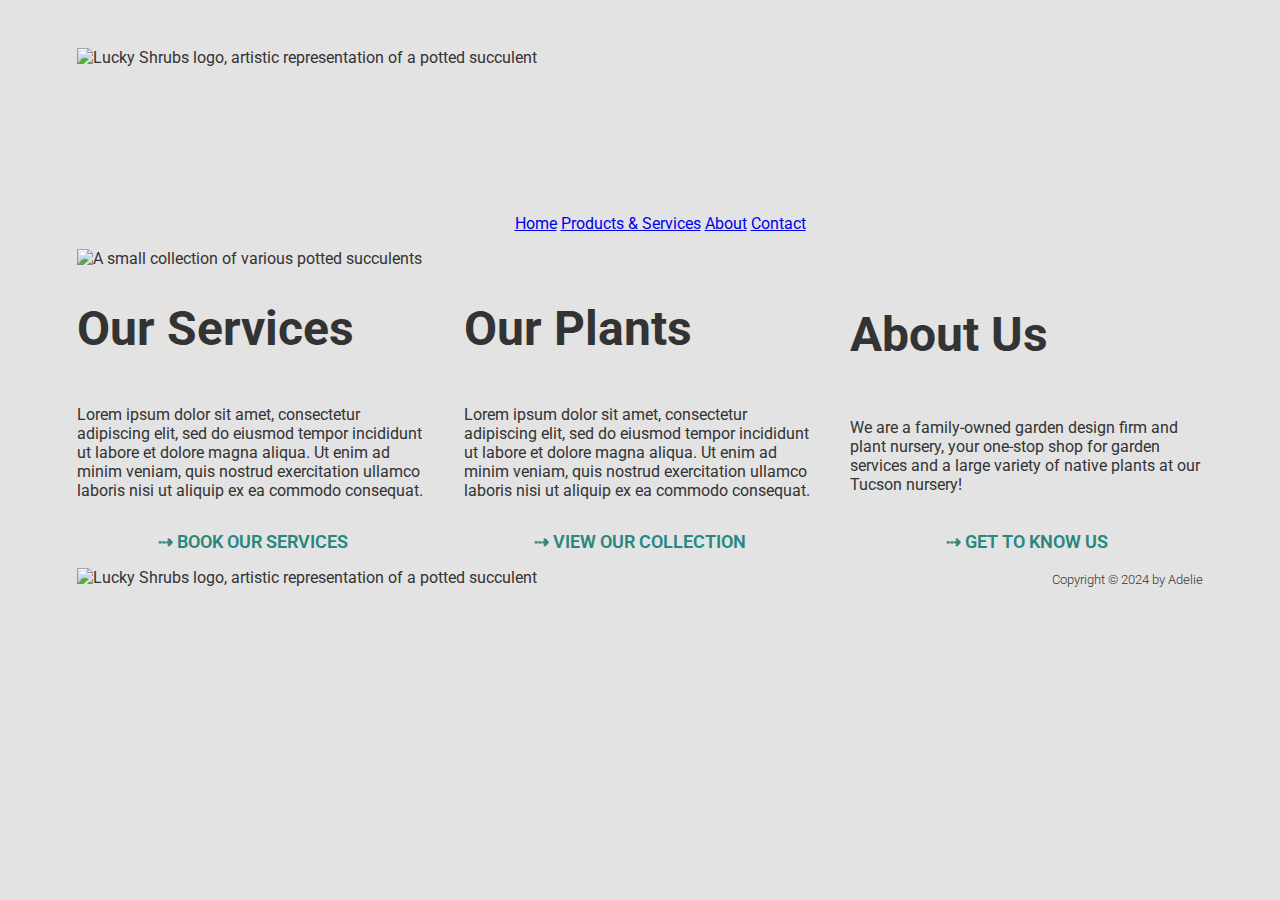
==== index.html @ dd553fab "initial styling" ====
<!DOCTYPE html>
<html lang="en">
<head>
    <meta charset="utf-8">
    <meta name="viewport" content="width=device-width, initial-scale=0.1">

    <title>Lucky Shrub</title>
    <meta name="description" content="">
    <meta name="author" content="Lucky Shrub Design Firm & Nursery">

    <link rel="stylesheet" href="styles.css">

    <link rel="preconnect" href="https://fonts.googleapis.com">
    <link rel="preconnect" href="https://fonts.gstatic.com" crossorigin>
    <link href="https://fonts.googleapis.com/css2?family=Roboto:ital,wght@0,300;0,400;1,300;1,400&display=swap" rel="stylesheet">
</head>
<body>
    <!-- LOGO -->
    <header>
        <img src="./assets/logo-green.png" 
             class="header-logo"
             alt="Lucky Shrubs logo, artistic representation of a potted succulent">
    </header>
    <!-- NAVIGATION MENU -->
    <nav>
        <ul>
            <li><a href="index.html">Home</a></li>
            <li><a href="#">Products & Services</a></li>
            <li><a href="#">About</a></li>
            <li><a href="#">Contact</a></li>
        </ul>
    </nav>
    <main>
        <!-- PROMOTIONAL BANNER -->
        <section>
            <img src="./assets/succulents.png" class="banner"
                 alt="A small collection of various potted succulents">
        </section>
        <!-- CONTENT COLUMNS -->
        <section>
            <article>
                <img src="" alt="">
                <h1>Our Services</h1>
                <p>Lorem ipsum dolor sit amet, consectetur adipiscing elit, sed do eiusmod tempor incididunt ut labore et dolore magna aliqua. Ut enim ad minim veniam, quis nostrud exercitation ullamco laboris nisi ut aliquip ex ea commodo consequat.</p>
                <div>
                    <a href="#">Book our services</a>
                </div>
            </article>
            <article>
                <img src="" alt="">
                <h1>Our Plants</h1>
                <p>Lorem ipsum dolor sit amet, consectetur adipiscing elit, sed do eiusmod tempor incididunt ut labore et dolore magna aliqua. Ut enim ad minim veniam, quis nostrud exercitation ullamco laboris nisi ut aliquip ex ea commodo consequat.</p>
                <div>
                    <a href="#">View our collection</a>
                </div>
            </article>
            <article>
                <img src="" alt="">
                <h1>About Us</h1>
                <p>
                    We are a family-owned garden design firm and plant nursery,
                    your one-stop shop for garden services and a large variety of native
                    plants at our Tucson nursery!
                </p>
                <div>
                    <a href="#">Get to know us</a>
                </div>
            </article>
        </section>
        <!-- FOOTER -->
        <footer>
            <div>
                <img src="./assets/logo-green.png" 
                     alt="Lucky Shrubs logo, artistic representation of a potted succulent">
            </div>
            <div class="copyright">
                Copyright &copy; 2024 by Adelie
            </div>
        </footer>
    </main>
</body>
</html>
---- styles.css ----
body {
    background-color: #E3E3E3;
    font-family: 'Roboto', sans-serif;
    color: #333333;
    margin-top: 3rem;
    margin-bottom: 3rem;
    margin-left: 6%;
    margin-right: 6%;
}

h1 {
    font-size: 3rem;
}

h2 {
    font-size: 2rem;
    
}

header > img {
    display: block;
    margin: 0 auto;
}

nav ul {
    list-style: none;
    text-align: center;
}

nav li {
    display: inline-block;
}

section {
    display: flex;
    gap: 3%;
}

article {
    flex: 1;
    display: flex; /* nesting flex */
    flex-direction: column;
    justify-content: space-between;
}

article div {
    padding: 1rem;
    text-align: center;
}

article a {
    font-size: 1.1rem;
    color: #26877F;
    font-weight: 600;
    text-decoration: none;
    text-transform: uppercase;
}

article a::before {
    content: '⇢ ';
}

footer {
    display: flex;
}

footer div {
    flex: 1;
}

.banner {
    width: 100%;
}

.header-logo {
    height: 150px;
    width: auto;
}

footer > div > img {
    height: 100px;
    width: auto;
}

.copyright {
    font-size: 0.8rem;
    font-weight: 300;
    text-align: right;
    align-self: flex-end;
}
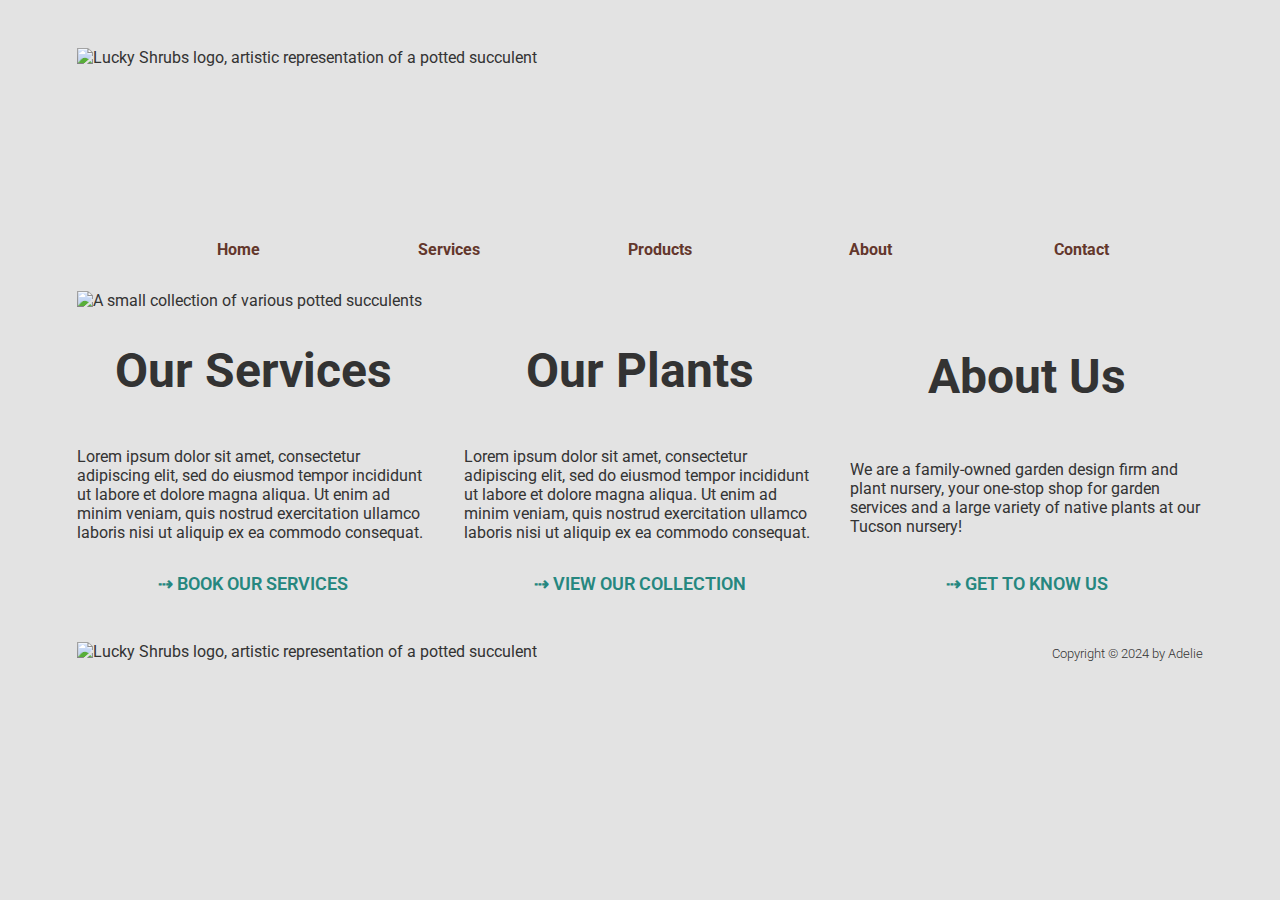
==== commit e56949b7: "add nav styling" ====
--- a/index.html
+++ b/index.html
@@ -25,7 +25,8 @@
     <nav>
         <ul>
             <li><a href="index.html">Home</a></li>
-            <li><a href="#">Products & Services</a></li>
+            <li><a href="#">Services</a></li>
+            <li><a href="#">Products</a></li>
             <li><a href="#">About</a></li>
             <li><a href="#">Contact</a></li>
         </ul>
--- a/styles.css
+++ b/styles.css
@@ -22,13 +22,26 @@
     margin: 0 auto;
 }
 
+nav {
+    padding: 1rem;
+}
+
 nav ul {
+    display: flex;
+    justify-content: space-around;
     list-style: none;
     text-align: center;
 }
 
 nav li {
-    display: inline-block;
+    flex: 1;
+}
+
+nav a {
+    color: #63372c;
+    text-decoration: none;
+    font-weight: 700;
+
 }
 
 section {
@@ -48,6 +61,10 @@
     text-align: center;
 }
 
+article h1 {
+    text-align: center;
+}
+
 article a {
     font-size: 1.1rem;
     color: #26877F;
@@ -62,6 +79,7 @@
 
 footer {
     display: flex;
+    padding: 2rem 0;
 }
 
 footer div {
@@ -73,12 +91,12 @@
 }
 
 .header-logo {
-    height: 150px;
+    height: 10rem;
     width: auto;
 }
 
 footer > div > img {
-    height: 100px;
+    height: 5rem;
     width: auto;
 }
 
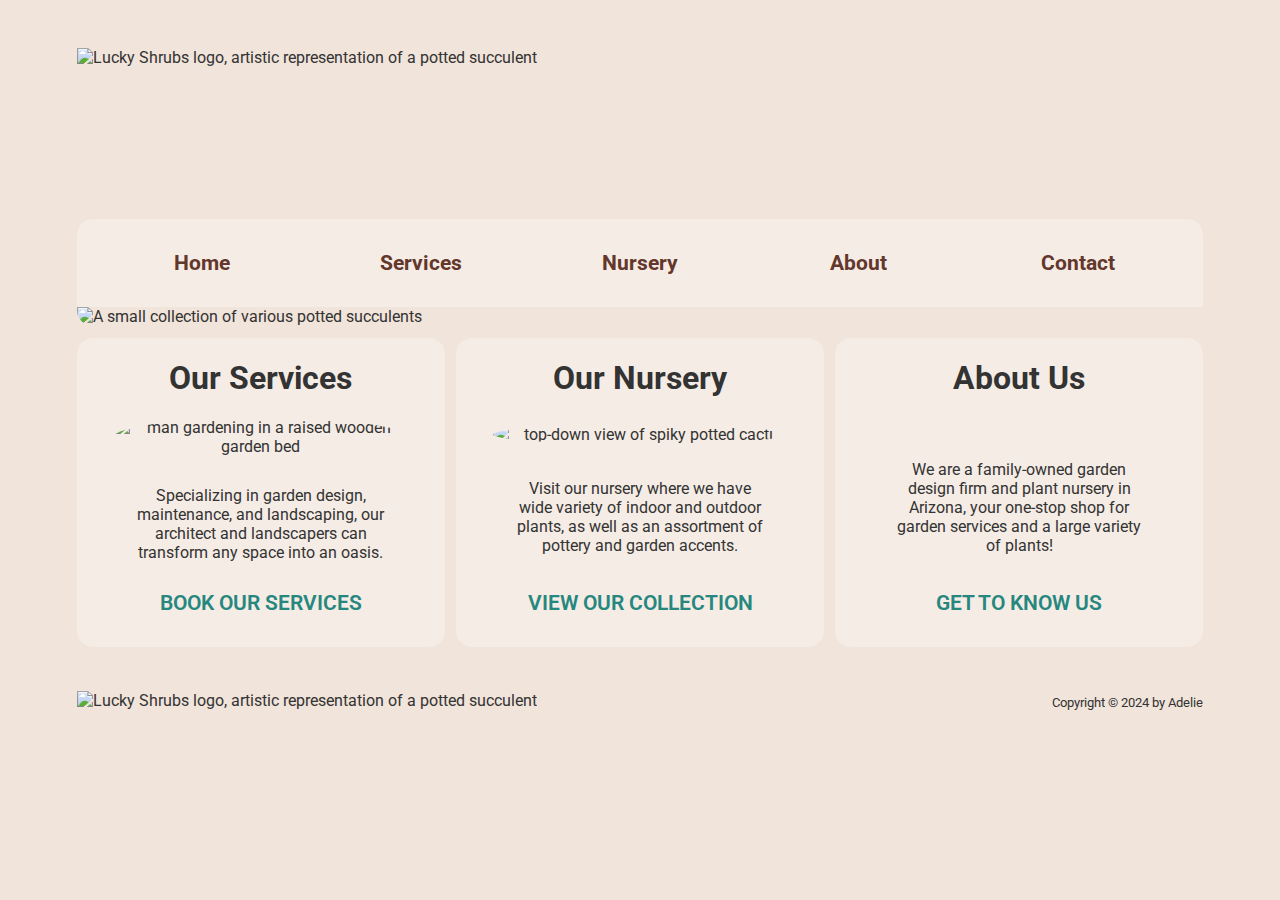
==== commit 5c07f3f2: "style content columns" ====
--- a/index.html
+++ b/index.html
@@ -18,7 +18,6 @@
     <!-- LOGO -->
     <header>
         <img src="./assets/logo-green.png" 
-             class="header-logo"
              alt="Lucky Shrubs logo, artistic representation of a potted succulent">
     </header>
     <!-- NAVIGATION MENU -->
@@ -26,7 +25,7 @@
         <ul>
             <li><a href="index.html">Home</a></li>
             <li><a href="#">Services</a></li>
-            <li><a href="#">Products</a></li>
+            <li><a href="#">Nursery</a></li>
             <li><a href="#">About</a></li>
             <li><a href="#">Contact</a></li>
         </ul>
@@ -40,28 +39,32 @@
         <!-- CONTENT COLUMNS -->
         <section>
             <article>
-                <img src="" alt="">
                 <h1>Our Services</h1>
-                <p>Lorem ipsum dolor sit amet, consectetur adipiscing elit, sed do eiusmod tempor incididunt ut labore et dolore magna aliqua. Ut enim ad minim veniam, quis nostrud exercitation ullamco laboris nisi ut aliquip ex ea commodo consequat.</p>
+                <img src="./assets/landscaper.png" alt="man gardening in a raised wooden garden bed">
+                <p>Specializing in garden design, maintenance, and landscaping,
+                    our architect and landscapers can transform 
+                    any space into an oasis. 
+                </p>
                 <div>
                     <a href="#">Book our services</a>
                 </div>
             </article>
             <article>
-                <img src="" alt="">
-                <h1>Our Plants</h1>
-                <p>Lorem ipsum dolor sit amet, consectetur adipiscing elit, sed do eiusmod tempor incididunt ut labore et dolore magna aliqua. Ut enim ad minim veniam, quis nostrud exercitation ullamco laboris nisi ut aliquip ex ea commodo consequat.</p>
+                <h1>Our Nursery</h1>
+                <img src="./assets/potted-plants.png" alt="top-down view of spiky potted cacti">
+                <p>Visit our nursery where we have wide variety of indoor and outdoor plants, 
+                    as well as an assortment of pottery and garden accents.
+                </p>
                 <div>
                     <a href="#">View our collection</a>
                 </div>
             </article>
             <article>
-                <img src="" alt="">
                 <h1>About Us</h1>
+                <img src="./assets/arizona.png" alt="">
                 <p>
-                    We are a family-owned garden design firm and plant nursery,
-                    your one-stop shop for garden services and a large variety of native
-                    plants at our Tucson nursery!
+                    We are a family-owned garden design firm and plant nursery in Arizona,
+                    your one-stop shop for garden services and a large variety of plants!
                 </p>
                 <div>
                     <a href="#">Get to know us</a>
--- a/styles.css
+++ b/styles.css
@@ -1,5 +1,5 @@
 body {
-    background-color: #E3E3E3;
+    background-color: #F1E4DA;
     font-family: 'Roboto', sans-serif;
     color: #333333;
     margin-top: 3rem;
@@ -8,22 +8,18 @@
     margin-right: 6%;
 }
 
-h1 {
-    font-size: 3rem;
-}
-
-h2 {
-    font-size: 2rem;
-    
-}
-
 header > img {
     display: block;
     margin: 0 auto;
+    height: 10rem;
+    width: auto;
+    padding-bottom: 1%;
 }
 
 nav {
     padding: 1rem;
+    background-color: #F5ECE5;
+    border-radius: 1rem 1rem 0 0;
 }
 
 nav ul {
@@ -31,6 +27,7 @@
     justify-content: space-around;
     list-style: none;
     text-align: center;
+    padding-left: 0;
 }
 
 nav li {
@@ -39,14 +36,32 @@
 
 nav a {
     color: #63372c;
+    font-size: 1.3rem;
     text-decoration: none;
     font-weight: 700;
+    position: relative;
+}
 
+nav a::before {
+    content: '';
+    position: absolute;
+    width: 0; 
+    height: 1px; 
+    background: #63372c;
+    transition: width 0.4s ease-in-out; 
+    bottom: -12px; 
+    left: 50%; 
+    transform: translateX(-50%); 
+}
+
+nav a:hover::before {
+    width: 100%; 
 }
 
 section {
     display: flex;
-    gap: 3%;
+    gap: 1%;
+    padding-bottom: 1%;
 }
 
 article {
@@ -54,27 +69,42 @@
     display: flex; /* nesting flex */
     flex-direction: column;
     justify-content: space-between;
-}
-
-article div {
-    padding: 1rem;
+    background-color: #F5ECE5;
+    border-radius: 1rem;
     text-align: center;
 }
 
 article h1 {
     text-align: center;
+    font-size: 2rem;
+}
+
+article p {
+    padding: 8% 16%;
+    margin: 0;
+}
+
+article div {
+    padding: 0 1.5rem 2rem 1.5rem;
 }
 
 article a {
-    font-size: 1.1rem;
+    font-size: 1.3rem;
     color: #26877F;
     font-weight: 600;
     text-decoration: none;
     text-transform: uppercase;
+    transition: 0.4s ease-in-out;
 }
 
-article a::before {
-    content: '⇢ ';
+article a:hover {
+    color: #67ABA5;
+}
+
+article img {
+    border-radius: 100%;
+    width: 80%;
+    margin: 0 auto;
 }
 
 footer {
@@ -88,21 +118,18 @@
 
 .banner {
     width: 100%;
-}
-
-.header-logo {
-    height: 10rem;
-    width: auto;
+    border-radius: 0 0 1rem 1rem;
 }
 
 footer > div > img {
     height: 5rem;
     width: auto;
+    align-self: flex-start;
 }
 
 .copyright {
     font-size: 0.8rem;
-    font-weight: 300;
+    font-weight: 400;
     text-align: right;
     align-self: flex-end;
 }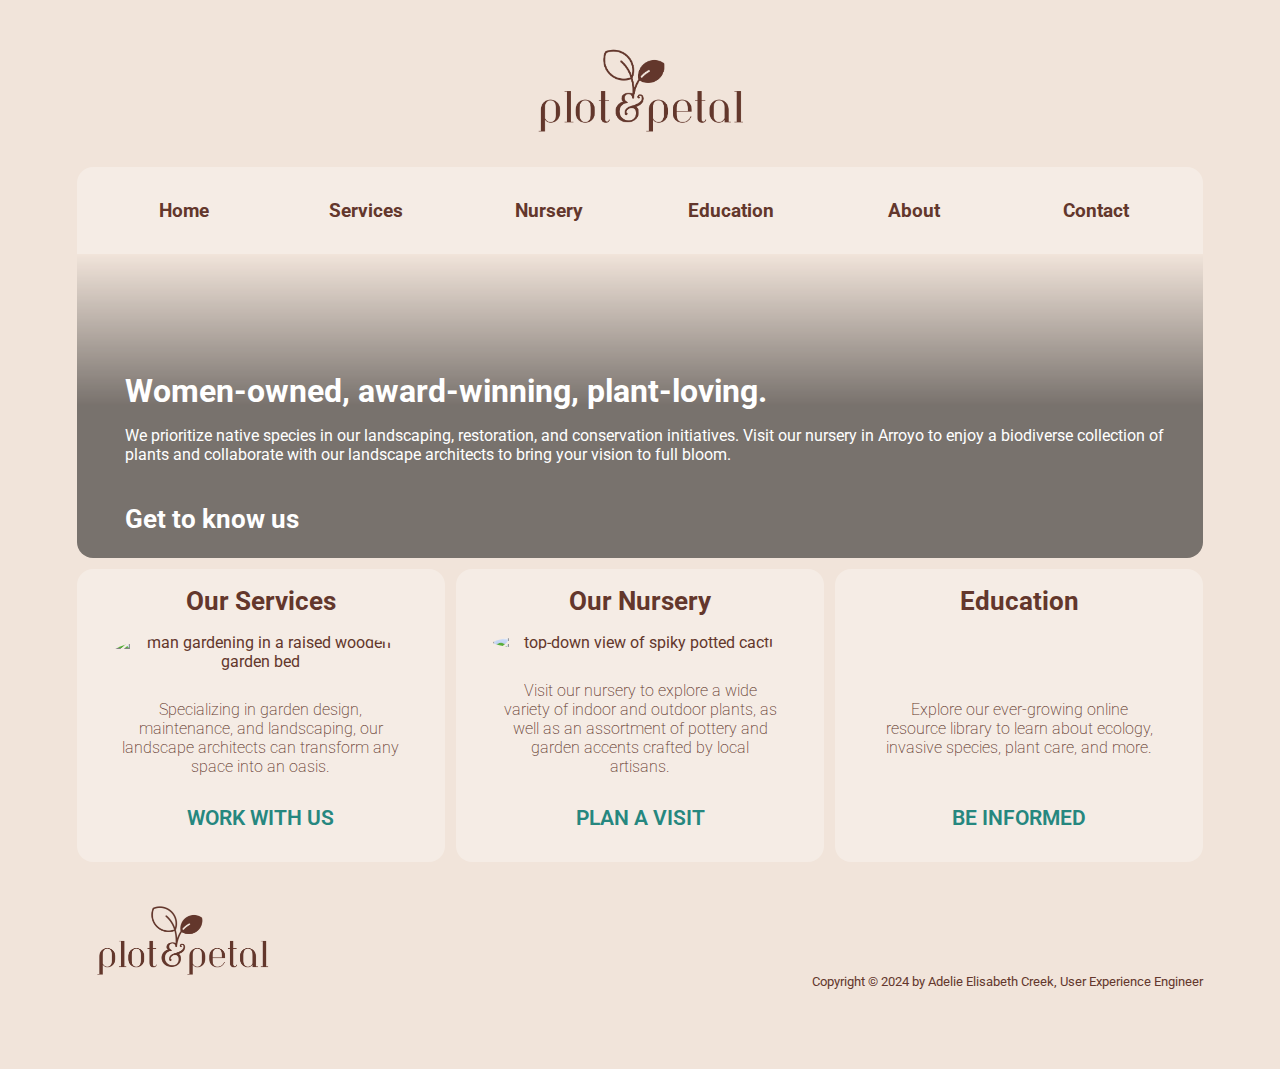
==== commit 42afe7b5: "rebrand from original assignment" ====
--- a/index.html
+++ b/index.html
@@ -4,9 +4,10 @@
     <meta charset="utf-8">
     <meta name="viewport" content="width=device-width, initial-scale=0.1">
 
-    <title>Lucky Shrub</title>
-    <meta name="description" content="">
-    <meta name="author" content="Lucky Shrub Design Firm & Nursery">
+    <title>Plot & Petal</title>
+    <meta name="description" content="Women-owned garden design and plant nursery, 
+                                      an imagined ecommerce project.">
+    <meta name="author" content="Adelie Elisabeth Creek">
 
     <link rel="stylesheet" href="styles.css">
 
@@ -17,8 +18,8 @@
 <body>
     <!-- LOGO -->
     <header>
-        <img src="./assets/logo-green.png" 
-             alt="Lucky Shrubs logo, artistic representation of a potted succulent">
+        <img src="./assets/logo.png" 
+             alt="Plot & Petal logo, two leaves sprouting from the ampersand in the title">
     </header>
     <!-- NAVIGATION MENU -->
     <nav>
@@ -26,15 +27,25 @@
             <li><a href="index.html">Home</a></li>
             <li><a href="#">Services</a></li>
             <li><a href="#">Nursery</a></li>
+            <li><a href="#">Education</a></li>
             <li><a href="#">About</a></li>
             <li><a href="#">Contact</a></li>
         </ul>
     </nav>
     <main>
-        <!-- PROMOTIONAL BANNER -->
+        <!-- ABOUT SECTION -->
         <section>
-            <img src="./assets/succulents.png" class="banner"
-                 alt="A small collection of various potted succulents">
+            <div class="about">
+                <h2>Women-owned, award-winning, plant-loving.</h2>
+                <p>
+                    We prioritize native species in our
+                    landscaping, restoration, and conservation initiatives.
+                    Visit our nursery in Arroyo to enjoy a biodiverse collection
+                    of plants and collaborate with our landscape architects
+                    to bring your vision to full bloom.
+                </p>
+                <a href="#">Get to know us</a>
+            </div>
         </section>
         <!-- CONTENT COLUMNS -->
         <section>
@@ -42,43 +53,43 @@
                 <h1>Our Services</h1>
                 <img src="./assets/landscaper.png" alt="man gardening in a raised wooden garden bed">
                 <p>Specializing in garden design, maintenance, and landscaping,
-                    our architect and landscapers can transform 
-                    any space into an oasis. 
+                    our landscape architects can transform any space into an oasis. 
                 </p>
                 <div>
-                    <a href="#">Book our services</a>
+                    <a href="#">Work with us</a>
                 </div>
             </article>
             <article>
                 <h1>Our Nursery</h1>
                 <img src="./assets/potted-plants.png" alt="top-down view of spiky potted cacti">
-                <p>Visit our nursery where we have wide variety of indoor and outdoor plants, 
-                    as well as an assortment of pottery and garden accents.
+                <p>Visit our nursery to explore a wide variety of indoor and outdoor plants, 
+                    as well as an assortment of pottery and garden accents
+                    crafted by local artisans.
                 </p>
                 <div>
-                    <a href="#">View our collection</a>
+                    <a href="#">Plan a visit</a>
                 </div>
             </article>
             <article>
-                <h1>About Us</h1>
+                <h1>Education</h1>
                 <img src="./assets/arizona.png" alt="">
                 <p>
-                    We are a family-owned garden design firm and plant nursery in Arizona,
-                    your one-stop shop for garden services and a large variety of plants!
+                    Explore our ever-growing online resource library to learn about 
+                    ecology, invasive species, plant care, and more. 
                 </p>
                 <div>
-                    <a href="#">Get to know us</a>
+                    <a href="#">Be informed</a>
                 </div>
             </article>
         </section>
         <!-- FOOTER -->
         <footer>
             <div>
-                <img src="./assets/logo-green.png" 
+                <img src="./assets/logo.png" 
                      alt="Lucky Shrubs logo, artistic representation of a potted succulent">
             </div>
             <div class="copyright">
-                Copyright &copy; 2024 by Adelie
+                Copyright &copy; 2024 by Adelie Elisabeth Creek, User Experience Engineer
             </div>
         </footer>
     </main>
--- a/styles.css
+++ b/styles.css
@@ -1,19 +1,16 @@
 body {
     background-color: #F1E4DA;
     font-family: 'Roboto', sans-serif;
-    color: #333333;
-    margin-top: 3rem;
-    margin-bottom: 3rem;
-    margin-left: 6%;
-    margin-right: 6%;
+    color: #63372c;
+    margin: 3rem 6%;
 }
 
 header > img {
     display: block;
     margin: 0 auto;
-    height: 10rem;
+    height: 6rem;
     width: auto;
-    padding-bottom: 1%;
+    padding-bottom: 2%;
 }
 
 nav {
@@ -36,7 +33,7 @@
 
 nav a {
     color: #63372c;
-    font-size: 1.3rem;
+    font-size: 1.2rem;
     text-decoration: none;
     font-weight: 700;
     position: relative;
@@ -46,10 +43,10 @@
     content: '';
     position: absolute;
     width: 0; 
-    height: 1px; 
+    height: 0.05rem; 
     background: #63372c;
     transition: width 0.4s ease-in-out; 
-    bottom: -12px; 
+    bottom: -0.6rem; 
     left: 50%; 
     transform: translateX(-50%); 
 }
@@ -76,11 +73,12 @@
 
 article h1 {
     text-align: center;
-    font-size: 2rem;
+    font-size: 1.6rem;
 }
 
 article p {
-    padding: 8% 16%;
+    font-weight: 200;
+    padding: 8% 12%;
     margin: 0;
 }
 
@@ -97,7 +95,8 @@
     transition: 0.4s ease-in-out;
 }
 
-article a:hover {
+article a:hover,
+.about a:hover {
     color: #67ABA5;
 }
 
@@ -116,10 +115,43 @@
     flex: 1;
 }
 
-.banner {
+.about {
+    flex: 1;
+    display: flex;
+    flex-direction: column;
+    justify-content: flex-end;
+    align-items: flex-start;
+    background-image: linear-gradient(to bottom, rgba(0,0,0,0), rgba(0,0,0,0.5) 50%, rgba(0,0,0,0.5) 100%),
+                      url('./assets/succulents.png');
+    background-size: cover;
+    background-position: center;
+    border-radius: 0 0 1rem 1rem;
     width: 100%;
-    border-radius: 0 0 1rem 1rem;
+    height: 304px;
+    position: relative;
+    color: #ffffff;
 }
+
+.about h2 {
+    font-size: 2rem;
+    padding-left: 3rem;
+    margin: 0;
+}
+
+.about a {
+    text-decoration: none;
+    color: #ffffff;
+    font-size: 1.6rem;
+    font-weight: 700;
+    transition: 0.4s ease-in-out;
+}
+
+.about p,
+.about a {
+    padding-left: 3rem;
+    padding-bottom: 1.5rem;
+}
+
 
 footer > div > img {
     height: 5rem;
